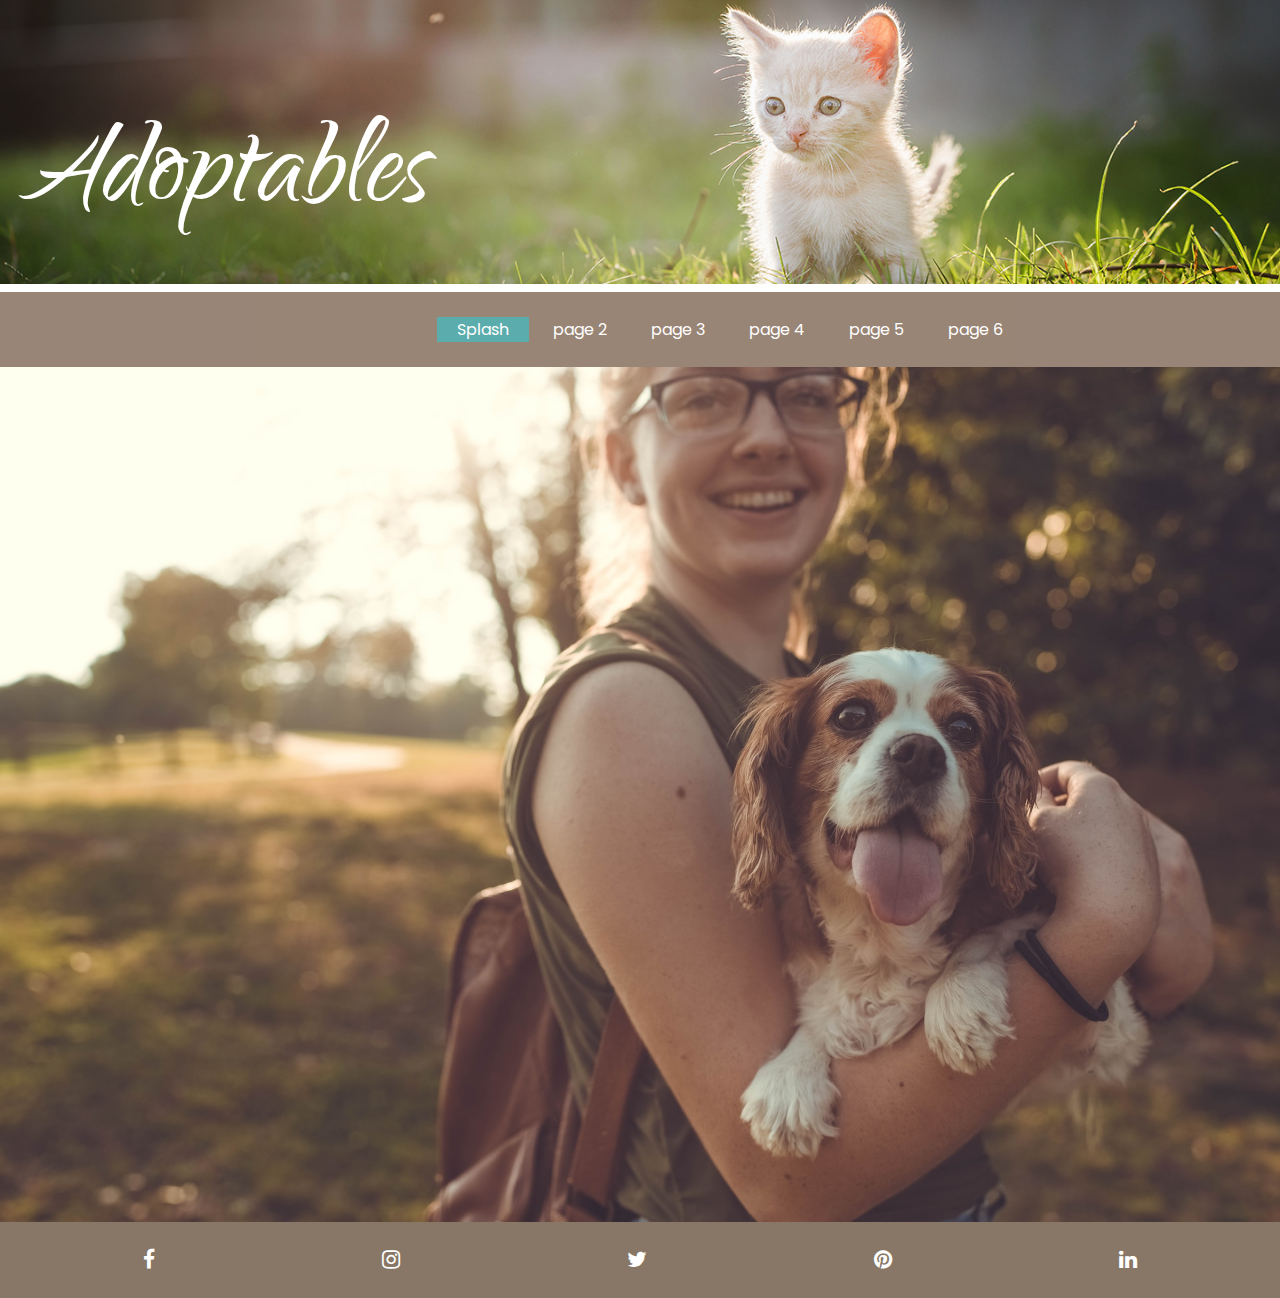
==== index.html @ 3d2f53cd "Latest work 10/20" ====
<!DOCTYPE html>
<html lang="en">
<head>
  <meta charset="UTF-8">
  <meta name="viewport" content="width=device-width, initial-scale=1.0">
  <link rel="stylesheet" href="https://cdnjs.cloudflare.com/ajax/libs/font-awesome/4.7.0/css/font-awesome.min.css">
  <link rel="stylesheet" type="text/css" href="./assets/stylesheets/styles.css" />
  <title>Hero Screen - Muffins & Text</title>

  <style>
    * {
      padding: 0;
      margin: 0;
    }

    .horizontal-nav {
      background-color: rgba(73, 38, 12, 0.7);
    }

    .hero-image {
      height: 100%;
      width: 100%;
      /* Center and scale the image nicely */
      background-position: center;
      background-repeat: no-repeat;
      background-size: cover;
      vertical-align: bottom; /* remove whitespace below image */
    }

    h1 {
      color: #887766;
      font-size: 64px;
      font-weight: bold;
    }

    .container {
      position: relative;
      width: 100%;
    }

    .hero-text {
      position: absolute;
      top: 15%;
      left: 30%;
    }

    .footer-content {
      width: 100%;
      background-color: #887766;
    }


  </style>
</head>

<body>
  <header>
    <!-- <h1>Adoptables</h1>
    <img class="hero-image" src="assets/images/AdobeStock_359118399.jpg" /> -->
    <div class="logo">
      <img src="assets/images/AdobeStock_359118399.jpg" alt="Adoptables" style="width:100%;">
      <div class="bottom-left">Adoptables</div>
    </div>
    <!-- TODO: go assets/stylesheets/styles.css, look for the logo class and change the image -->
    <a class="logo" href="index.html"></a>
    <nav>
      <div class="horizontal-nav">
        <a class="active-menu-item" hrf="#">Splash</a>
        <a href="page-2.html">page 2</a>
        <a href="page-3.html">page 3</a>
        <a href="page-4.html">page 4</a>
        <a href="page-5.html">page 5</a>
        <a href="page-6.html">page 6</a>
      </div>
      <div class="dropdown">
        <button class="dropbtn"><span class="fa fa-bars fa-x"></span></button>
        <div class="dropdown-content">
          <a class="active-menu-item" href="#">Splash</a>
          <a href="page-2.html">page 2</a>
          <a href="page-3.html">page 3</a>
          <a href="page-4.html">page 4</a>
          <a href="page-5.html">page 5</a>
          <a href="page-6.html">page 6</a>
        </div>
      </div>
    </nav>
  </header>

  <section class="container">
    <img class="hero-image" src="assets/images/sam-mcnamara-lBdVjQcfSRQ-unsplash.jpg" />
    <div class="hero-text">
    </div>
  <footer class="footer-content">
    <div class="social-icon">
      <!-- Facebook -->
      <a href="" target="_blank" class="fa fa-facebook-f fa-lg padding-right" style="color: #ffffff;"></a>
      <!--Instagram-->
      <a href="" target="_blank" class="fa fa-instagram fa-lg gpadding-right" style="color: #ffffff;"></a>
      <!-- Twitter -->
      <a href="" target="_blank" class="fa fa-twitter fa-lg padding-right" style="color: #ffffff;"></a>
      <!-- Pinterest -->
      <a href="" target="_blank" class="fa fa-pinterest fa-lg padding-right" style="color: #ffffff;"></a>
      <!-- Linkedin -->
      <a href="" target="_blank" class="fa fa-linkedin fa-lg padding-right" style="color: #ffffff;"></a>
    </div>
  </footer>
</body>

</html>
---- assets/stylesheets/styles.css ----
* {
  /* Defines how the width and height of an element are calculated: should they include padding and borders, or not. */
  /* box-sizing: border-box; Width and height apply to all parts of the element: content, padding and borders */
  /* box-sizing: content-box; Width and height only apply to the content of the element */
  box-sizing: border-box;
}
@font-face {
  font-family: "Font Family 1";
  src: url("../fonts/Qwigley/Qwigley-Regular.ttf") format("truetype");
}

@font-face {
  font-family: "Font Family 2";
  src: url("../fonts/Poppins/Poppins-Regular.ttf") format("truetype");
}

@font-face {
  font-family: "Font Family 3";
  src: url(../fonts/Poppins/Poppins-ExtraLight.ttf) format("truetype")
}

@font-face {
  font-family: "Font Family 4";
  src: url(assets/fonts/Poly/Poly-Regular.ttf) format("truetype")
}

body {
  margin: 0;
  padding: 0;
  font-family: "Font Family 2";
}

.horizontal-nav {
  background-color: #887766;
  padding: 0px 0px 0px 180px;
  opacity: 80%;
  text-align: center;
}

.horizontal-nav a {
  display: inline-block;
  color: #ffffff;
  margin: 25px 0px;
  padding:0px 20px;
  text-decoration: none;
}

.horizontal-nav a:hover {
  transition: all 0.5s ease;
  cursor: grab;
  background-color: #777777;
}

header a.logo {
  transition: all 0.5s ease;
  position: absolute;
  display: block;
  width: 70px;
  height: 70px;
  /* change dish-01.png to your loge image */
  background: url(../images/dish-01.png) no-repeat 0 0;
  background-size: contain;
  top: 10px;
  left: 20px;
  z-index: 100;
}

header a.logo:hover {
  transition: all 0.5s ease;
  opacity: 0.8;
}

/********** BEG for dropdown menu in small screen **********/
.dropdown {
  transition: all 0.5s ease;
  position: absolute;
  display: none;
  top: 0; /* top right bottom left work with position:absolute, set an absolute position where to put the dropdown menu */
  right: 0px;
  z-index: 100;
}

.dropbtn {
  background-color: rgba(0, 102, 102, 0);
  color: #ffffff;
  padding: 16px;
  font-size: 16px;
  border: none;
  cursor: pointer;
  line-height: normal; /* do this override/cascade the line-height set in carousel plugin */
}

.dropdown-content {
  transition: all 0.5s ease;
  display: none; /* set display to none, so dropdown menu won't show till hover dropdown */
  position: absolute;
  right: 0;
  background-color: rgba(0, 102, 102, 0.8);
  /*min-width: 280px;
  box-shadow: 0px 8px 16px 0px rgba(0, 0, 0, 0.2);
  z-index: 1;*/
}

.dropdown-content a {
  transition: all 0.5s ease;
  color: #ffffff;
  padding: 12px 16px;
  text-decoration: none;
  display: block;
  text-align: center;
  line-height: normal; /* do this override/cascade the line-height set in carousel plugin */
}

.dropdown-content a:hover {
  transition: all 0.5s ease;
  background-color: #339999;
}

.dropdown:hover .dropdown-content {
  transition: all 0.5s ease;
  display: block;
}

.dropdown:hover {
  transition: all 0.5s ease;
  background-color: rgba(0, 102, 102, 0.8);
}

.active-menu-item {
  background-color: #339999;
}

/* logo holding the image and the text */
.logo {
  position: relative;
  text-align: center;
  color: white;
  font-family: "Font Family 1";
}

/* Bottom left text */
.bottom-left {
  position: absolute;
  bottom: 8px;
  left: 16px;
 font-size: 150px;
  padding-bottom: 10px;
}


/* style page banner */
header.page-2 {
 
}

header.page-3 {
  /* add you own header here */
  background: #eee url(../images/AdobeStock_359118399.jpg) no-repeat center; /* top center bottom - 1/3 of the image full height */
  background-size: cover;
  height: 450px;
}

header.page-4 {
  /* add you own header here */background: #eee url(../images/AdobeStock_359118399.jpg) no-repeat center; /* top center bottom - 1/3 of the image full height */
  background-size: cover;
  height: 450px;
}

header.page-5 {
  /* add you own header here */background: #eee url(../images/AdobeStock_359118399.jpg) no-repeat center; /* top center bottom - 1/3 of the image full height */
  background-size: cover;
  height: 450px;
}

header.page-6 {
  /* add you own header here */background: #eee url(../images/AdobeStock_359118399.jpg) no-repeat center; /* top center bottom - 1/3 of the image full height */
  background-size: cover;
  height: 450px;
}

/* BEG styling headings */
h1 {
  margin: 0px 0px 1em 0px;
  color: #076d6f;
  font-size: 1.7em;
  font-weight: bold;
  font-family: "Font Family 1";
}

h2 {
  font-family: "Font Family 1";
}

h3 {
  margin: 0px 0px 1.5em 0px;
  color: black;
  font-size: 2em;
  font-weight: normal;
  letter-spacing: normal;
  font-family: "Font Family 3";
}

h4 {
  margin: 0px 0px 0px 0px;
  color: black;
  font-size: 18px;
  font-weight: normal;
  letter-spacing: normal;
  font-family: "Font Family 4";
}
/* END styling headings */

a {
  color: #00a2ff;
  text-decoration: none;
}

.to-top {
  width: 100%;
  padding: 30px;
  display: flex;
  justify-content: center;
}

article > div {
/* padding: top right bottom left */
padding: 0px 40px 0px 40px;
}

footer > div.social-icon {
  padding: 30px;
  display: flex;
  justify-content: space-around;
}

@media screen and (max-width: 750px) {
  header.page-2 {
    background: #eee url(../images/food-02.jpg) no-repeat center; 
    background-size: cover;
    height: 270px;
  }

  header a.logo {
    height: 40px;
  }

  .horizontal-nav {
    padding: 0 0 0 60px;
  }

  .horizontal-nav a {
    margin: 10px 0px;
  }

  article {
    width: 100%;
    float: none;
    margin-bottom: 40px;
  }
  article > div {
    margin: 0px 40px;
    /* padding: top right bottom left */
    padding: 0px 0px 30px 0px;
    border-right: none;
    border-bottom: 1px solid #555;
  }
}

/********** BEG for dropdown menu in small screen **********/
@media screen and (max-width: 500px) {
  .horizontal-nav {
    transition: all 0.5s ease;
    display: none;
  }

  .dropdown {
    background-color: rgba(0, 0, 0, 0.6);
    display: block; 
  }

  .dropdown-content {
    min-width: 500px;
  }

  header a.logo {
    position: absolute;
    top: 5px;
    left: 10px;
  }

  header.page-2 {
    transition: all 0.5s ease;
    height: 100px;
  }

  header.page-3 {
    /* add you own header here */
  }

  header.page-4 {
    /* add you own header here */
  }

  header.page-5 {
    /* add you own header here */
  }
  
  header.page-6 {
    /* add you own header here */
  }
}
/********** END for dropdown menu in small screen **********/
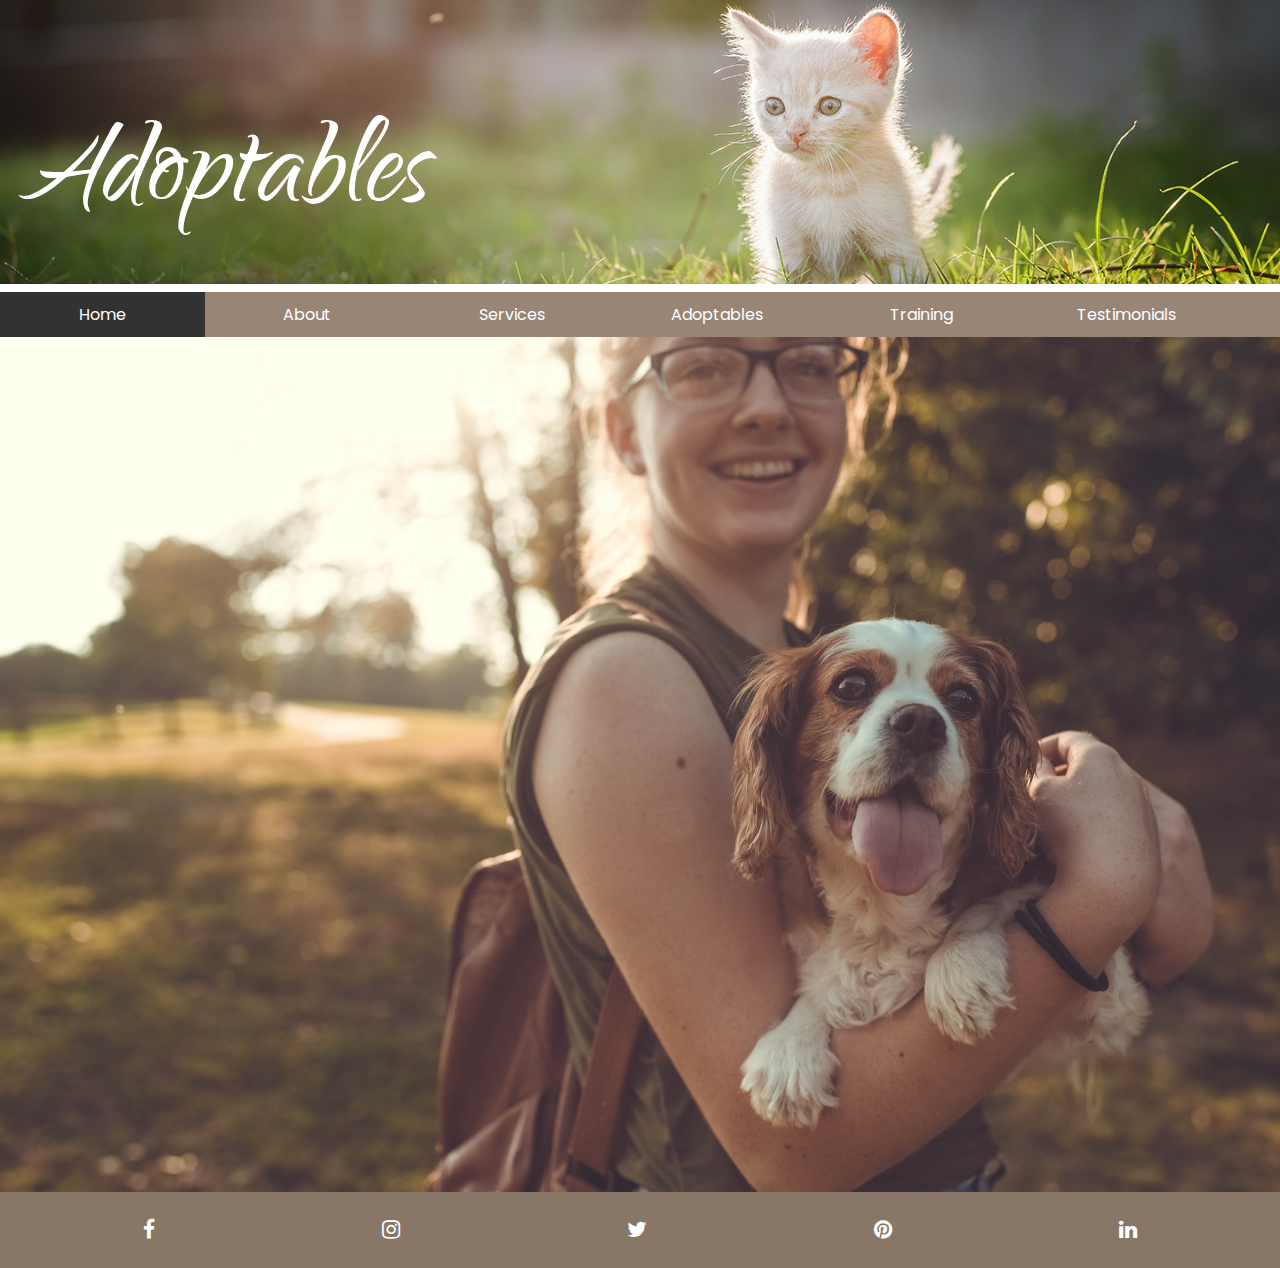
==== commit 9ed64ba9: "Latest Work 10/22" ====
--- a/index.html
+++ b/index.html
@@ -65,22 +65,22 @@
     <a class="logo" href="index.html"></a>
     <nav>
       <div class="horizontal-nav">
-        <a class="active-menu-item" hrf="#">Splash</a>
-        <a href="page-2.html">page 2</a>
-        <a href="page-3.html">page 3</a>
-        <a href="page-4.html">page 4</a>
-        <a href="page-5.html">page 5</a>
-        <a href="page-6.html">page 6</a>
+        <a class="active-menu-item" hrf="#">Home</a>
+        <a href="page-2.html">About</a>
+        <a href="page-3.html">Services</a>
+        <a href="page-4.html">Adoptables</a>
+        <a href="page-5.html">Training</a>
+        <a href="page-6.html">Testimonials</a>
       </div>
       <div class="dropdown">
         <button class="dropbtn"><span class="fa fa-bars fa-x"></span></button>
         <div class="dropdown-content">
-          <a class="active-menu-item" href="#">Splash</a>
-          <a href="page-2.html">page 2</a>
-          <a href="page-3.html">page 3</a>
-          <a href="page-4.html">page 4</a>
-          <a href="page-5.html">page 5</a>
-          <a href="page-6.html">page 6</a>
+          <a class="active-menu-item" href="#">Home</a>
+          <a href="page-2.html">About</a>
+          <a href="page-3.html">Services</a>
+          <a href="page-4.html">Adoptables</a>
+          <a href="page-5.html">Training</a>
+          <a href="page-6.html">Testimonials</a>
         </div>
       </div>
     </nav>
--- a/assets/stylesheets/styles.css
+++ b/assets/stylesheets/styles.css
@@ -16,12 +16,12 @@
 
 @font-face {
   font-family: "Font Family 3";
-  src: url(../fonts/Poppins/Poppins-ExtraLight.ttf) format("truetype")
+  src: url("../fonts/Poppins/Poppins-ExtraLight.ttf") format("truetype")
 }
 
 @font-face {
   font-family: "Font Family 4";
-  src: url(assets/fonts/Poly/Poly-Regular.ttf) format("truetype")
+  src: url("assets/fonts/Poly/Poly-Regular.ttf") format("truetype")
 }
 
 body {
@@ -32,23 +32,25 @@
 
 .horizontal-nav {
   background-color: #887766;
-  padding: 0px 0px 0px 180px;
   opacity: 80%;
-  text-align: center;
+  overflow: auto;
+  width: 100%;
 }
 
 .horizontal-nav a {
   display: inline-block;
+  width: 16%;
   color: #ffffff;
-  margin: 25px 0px;
-  padding:0px 20px;
+  padding:10px;
   text-decoration: none;
+  text-align: center;
+  float: left;
 }
 
 .horizontal-nav a:hover {
   transition: all 0.5s ease;
   cursor: grab;
-  background-color: #777777;
+  background-color: #625140;
 }
 
 header a.logo {
@@ -113,7 +115,7 @@
 
 .dropdown-content a:hover {
   transition: all 0.5s ease;
-  background-color: #339999;
+  background-color: black;
 }
 
 .dropdown:hover .dropdown-content {
@@ -127,7 +129,7 @@
 }
 
 .active-menu-item {
-  background-color: #339999;
+  background-color: black;
 }
 
 /* logo holding the image and the text */
@@ -136,6 +138,7 @@
   text-align: center;
   color: white;
   font-family: "Font Family 1";
+  padding-bottom: 0;
 }
 
 /* Bottom left text */
@@ -183,7 +186,7 @@
   margin: 0px 0px 1em 0px;
   color: #076d6f;
   font-size: 1.7em;
-  font-weight: bold;
+  font-weight: regular;
   font-family: "Font Family 1";
 }
 
@@ -192,7 +195,7 @@
 }
 
 h3 {
-  margin: 0px 0px 1.5em 0px;
+  margin: 30px 0px 10px 0px;
   color: black;
   font-size: 2em;
   font-weight: normal;
@@ -208,6 +211,7 @@
   letter-spacing: normal;
   font-family: "Font Family 4";
 }
+
 /* END styling headings */
 
 a {
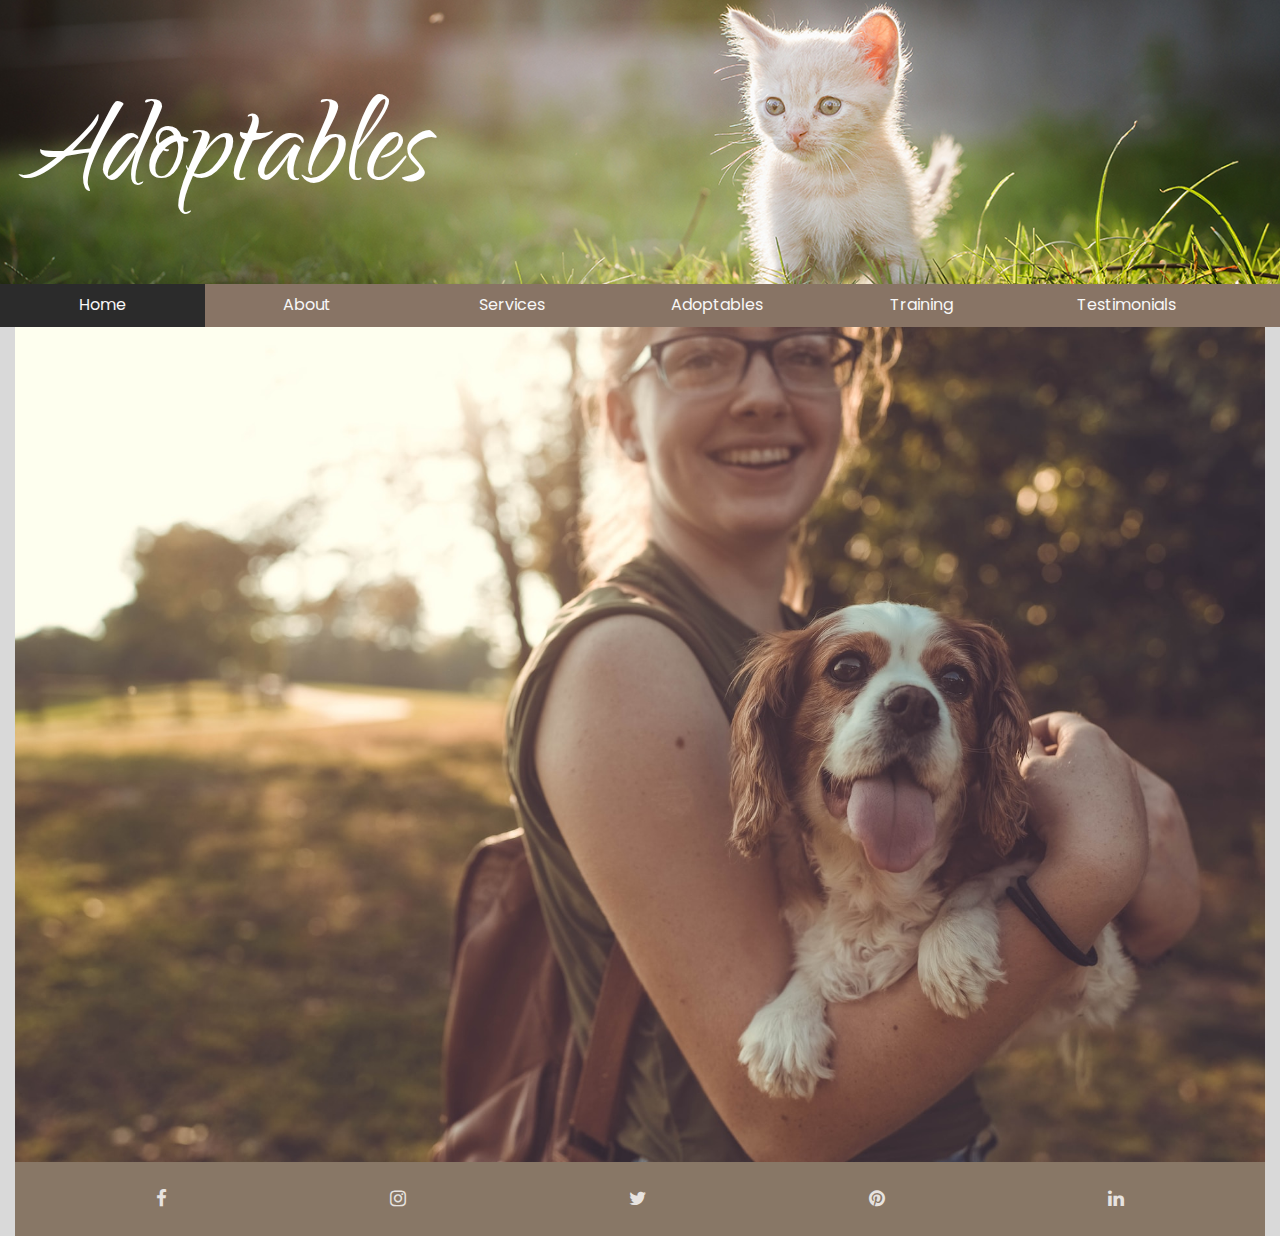
==== commit 3363e638: "latest updates 10/23" ====
--- a/index.html
+++ b/index.html
@@ -3,9 +3,10 @@
 <head>
   <meta charset="UTF-8">
   <meta name="viewport" content="width=device-width, initial-scale=1.0">
+  <link rel="stylesheet" href="https://maxcdn.bootstrapcdn.com/bootstrap/3.4.1/css/bootstrap.min.css" />
   <link rel="stylesheet" href="https://cdnjs.cloudflare.com/ajax/libs/font-awesome/4.7.0/css/font-awesome.min.css">
   <link rel="stylesheet" type="text/css" href="./assets/stylesheets/styles.css" />
-  <title>Hero Screen - Muffins & Text</title>
+  <title>Hero Screen - Adoptables</title>
 
   <style>
     * {
--- a/assets/stylesheets/styles.css
+++ b/assets/stylesheets/styles.css
@@ -28,12 +28,14 @@
   margin: 0;
   padding: 0;
   font-family: "Font Family 2";
+  background: #D9D9D9;
 }
 
 .horizontal-nav {
   background-color: #887766;
   opacity: 80%;
   overflow: auto;
+  font-size: 16px;
   width: 100%;
 }
 
@@ -97,7 +99,7 @@
   display: none; /* set display to none, so dropdown menu won't show till hover dropdown */
   position: absolute;
   right: 0;
-  background-color: rgba(0, 102, 102, 0.8);
+  background-color: #887766;
   /*min-width: 280px;
   box-shadow: 0px 8px 16px 0px rgba(0, 0, 0, 0.2);
   z-index: 1;*/
@@ -125,7 +127,7 @@
 
 .dropdown:hover {
   transition: all 0.5s ease;
-  background-color: rgba(0, 102, 102, 0.8);
+  background-color: #887766;
 }
 
 .active-menu-item {
@@ -157,16 +159,9 @@
 }
 
 header.page-3 {
-  /* add you own header here */
-  background: #eee url(../images/AdobeStock_359118399.jpg) no-repeat center; /* top center bottom - 1/3 of the image full height */
-  background-size: cover;
-  height: 450px;
 }
 
 header.page-4 {
-  /* add you own header here */background: #eee url(../images/AdobeStock_359118399.jpg) no-repeat center; /* top center bottom - 1/3 of the image full height */
-  background-size: cover;
-  height: 450px;
 }
 
 header.page-5 {
@@ -184,23 +179,32 @@
 /* BEG styling headings */
 h1 {
   margin: 0px 0px 1em 0px;
-  color: #076d6f;
+  color: white;
   font-size: 1.7em;
   font-weight: regular;
   font-family: "Font Family 1";
 }
 
 h2 {
-  font-family: "Font Family 1";
-}
-
-h3 {
   margin: 30px 0px 10px 0px;
   color: black;
   font-size: 2em;
   font-weight: normal;
   letter-spacing: normal;
   font-family: "Font Family 3";
+}
+
+h3 {
+  width: 320px;
+  height: 105px;
+  flex-shrink: 0;
+  color: #000;
+  text-align: center;
+  font-family: Poppins;
+  font-size: 18px;
+  font-style: normal;
+  font-weight: 300;
+  line-height: 35px; /* 194.444% */
 }
 
 h4 {
@@ -215,8 +219,33 @@
 /* END styling headings */
 
 a {
-  color: #00a2ff;
+  color: black;
   text-decoration: none;
+}
+
+p {
+  font-family: "font family 4";
+  line-height: 170%;
+  font-size: 18px;
+}
+
+li {
+  font-family: "Font Family 3";
+  font-size: 16px;
+}
+
+li span {
+  position: relative;
+  left: -20px;
+}
+
+ul {
+  font-family: "Font Family 3";
+  font-size: 16px;
+}
+
+strong {
+  font-weight: bolder;
 }
 
 .to-top {
@@ -235,6 +264,8 @@
   padding: 30px;
   display: flex;
   justify-content: space-around;
+  background-color: #887766;
+  opacity: 80%;
 }
 
 @media screen and (max-width: 750px) {
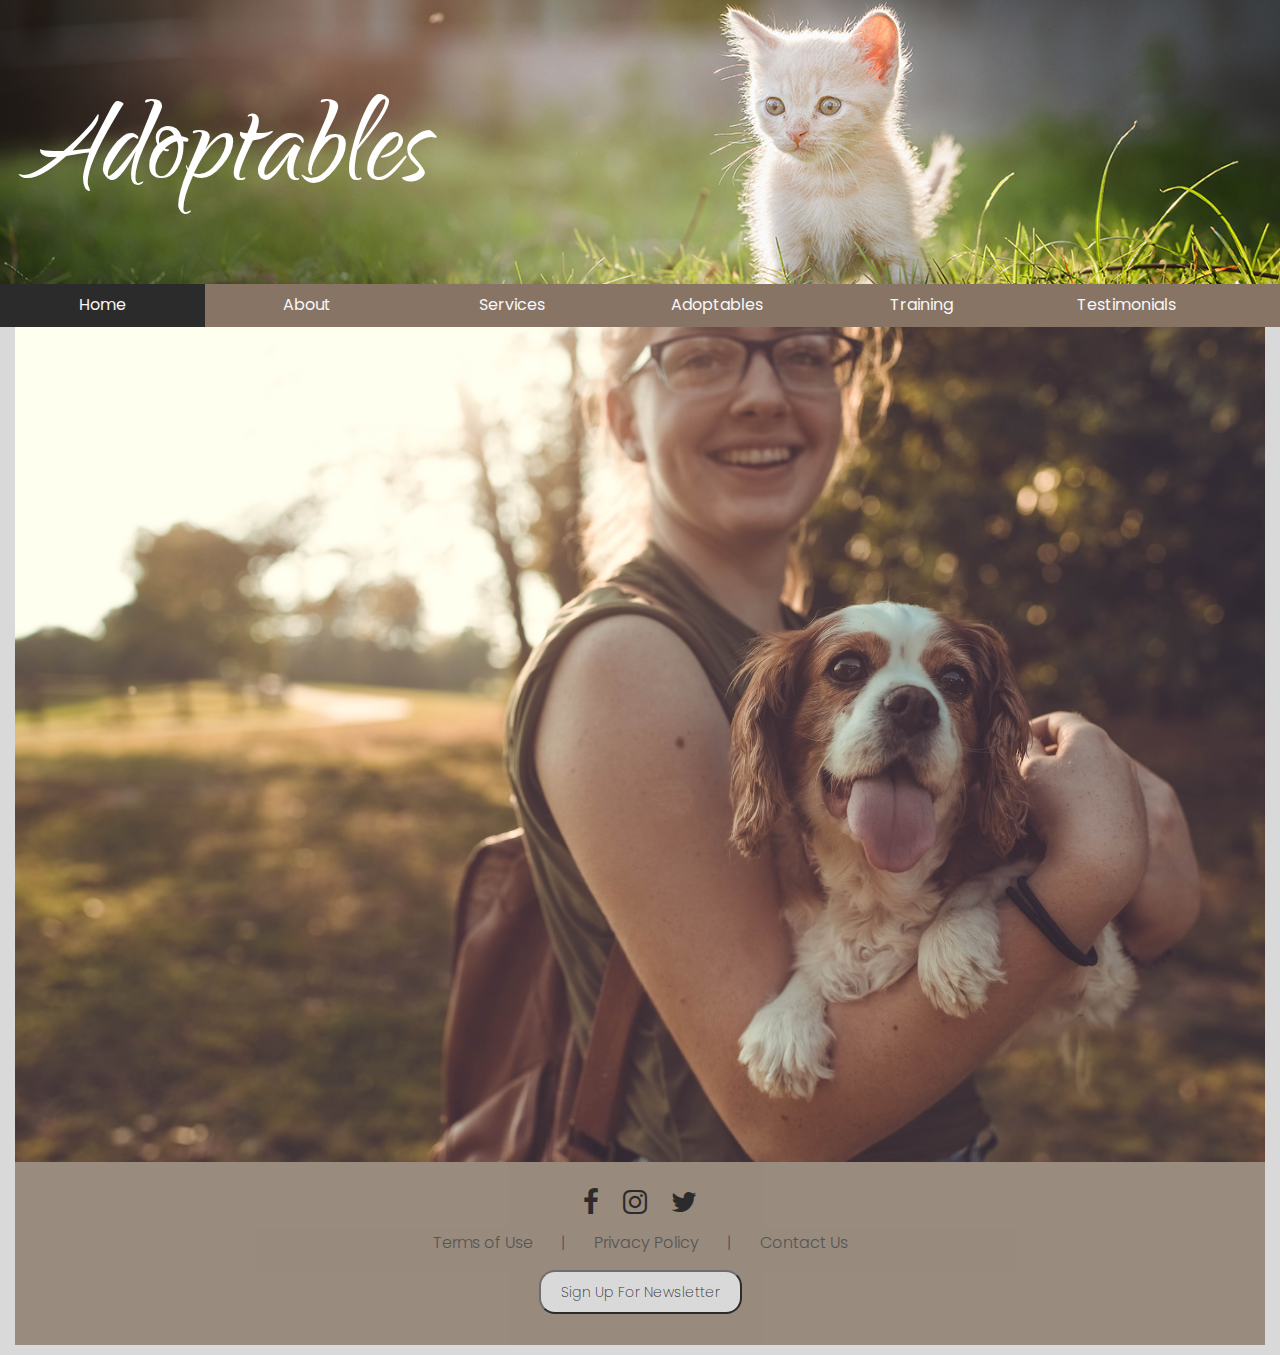
==== commit abe54495: "Latest Updates 10/27" ====
--- a/index.html
+++ b/index.html
@@ -91,20 +91,25 @@
     <img class="hero-image" src="assets/images/sam-mcnamara-lBdVjQcfSRQ-unsplash.jpg" />
     <div class="hero-text">
     </div>
-  <footer class="footer-content">
-    <div class="social-icon">
-      <!-- Facebook -->
-      <a href="" target="_blank" class="fa fa-facebook-f fa-lg padding-right" style="color: #ffffff;"></a>
-      <!--Instagram-->
-      <a href="" target="_blank" class="fa fa-instagram fa-lg gpadding-right" style="color: #ffffff;"></a>
-      <!-- Twitter -->
-      <a href="" target="_blank" class="fa fa-twitter fa-lg padding-right" style="color: #ffffff;"></a>
-      <!-- Pinterest -->
-      <a href="" target="_blank" class="fa fa-pinterest fa-lg padding-right" style="color: #ffffff;"></a>
-      <!-- Linkedin -->
-      <a href="" target="_blank" class="fa fa-linkedin fa-lg padding-right" style="color: #ffffff;"></a>
-    </div>
-  </footer>
+    <footer> 
+      <div class="social-icon" style="padding-top: 30px; padding-bottom: 15px;">
+        <!-- Facebook -->
+        <a href="/index.html" target="_blank" class="fa fa-facebook-f fa-lg fa-2x padding-right" style="padding-right: 20px;"></a>
+        <!--Instagram-->
+        <a href="/index.html" target="_blank" class="fa fa-instagram fa-lg fa-2x padding-right" style="padding-right: 20px;"></a>
+        <!-- Twitter -->
+        <a href="index.html" target="_blank" class="fa fa-twitter fa-lg fa-2x padding-right"></a>
+        </div>
+  
+        <div class="social-icon">
+        <p style="font-size: 16px; font-family: 'Font Family 5';">Terms of Use &nbsp; &nbsp; &nbsp; | &nbsp; &nbsp; &nbsp; Privacy Policy &nbsp; &nbsp; &nbsp; | &nbsp; &nbsp; &nbsp; Contact Us</p>
+        <button class="button">Sign Up For Newsletter</button>
+      </div>
+  
+      <div class="social-icon">
+        <p style="font-size: 16px; font-family: 'Font Family 5';"> &nbsp; </p>
+      </div>
+    </footer>
 </body>
 
 </html>--- a/assets/stylesheets/styles.css
+++ b/assets/stylesheets/styles.css
@@ -22,6 +22,11 @@
 @font-face {
   font-family: "Font Family 4";
   src: url("assets/fonts/Poly/Poly-Regular.ttf") format("truetype")
+}
+
+@font-face {
+  font-family: "Font Family 5";
+  src: url("../fonts/Poppins/Poppins-Light.ttf") format("truetype");
 }
 
 body {
@@ -134,6 +139,20 @@
   background-color: black;
 }
 
+.button {
+  background-color: #D9D9D9;
+  color: black;
+  padding: 10px 20px;
+  text-align: center;
+  text-decoration: none;
+  display: inline-block;
+  margin: 4px 2px;
+  cursor: pointer;
+  border-radius: 16px;
+  font-family: "Font Family 3";
+  
+}
+
 /* logo holding the image and the text */
 .logo {
   position: relative;
@@ -165,15 +184,11 @@
 }
 
 header.page-5 {
-  /* add you own header here */background: #eee url(../images/AdobeStock_359118399.jpg) no-repeat center; /* top center bottom - 1/3 of the image full height */
-  background-size: cover;
-  height: 450px;
+
 }
 
 header.page-6 {
-  /* add you own header here */background: #eee url(../images/AdobeStock_359118399.jpg) no-repeat center; /* top center bottom - 1/3 of the image full height */
-  background-size: cover;
-  height: 450px;
+
 }
 
 /* BEG styling headings */
@@ -216,6 +231,19 @@
   font-family: "Font Family 4";
 }
 
+h5 {
+  width: 685px;
+  height: 50px;
+  flex-shrink: 0;
+  color: white;
+  text-align: center;
+  font-family: "Font Family 3";
+  font-size: 30px;
+  font-style: normal;
+  font-weight: 300;
+  line-height: 35px; /* 194.444% */
+}
+
 /* END styling headings */
 
 a {
@@ -255,15 +283,14 @@
   justify-content: center;
 }
 
+
 article > div {
 /* padding: top right bottom left */
 padding: 0px 40px 0px 40px;
 }
 
 footer > div.social-icon {
-  padding: 30px;
-  display: flex;
-  justify-content: space-around;
+  text-align: center;
   background-color: #887766;
   opacity: 80%;
 }
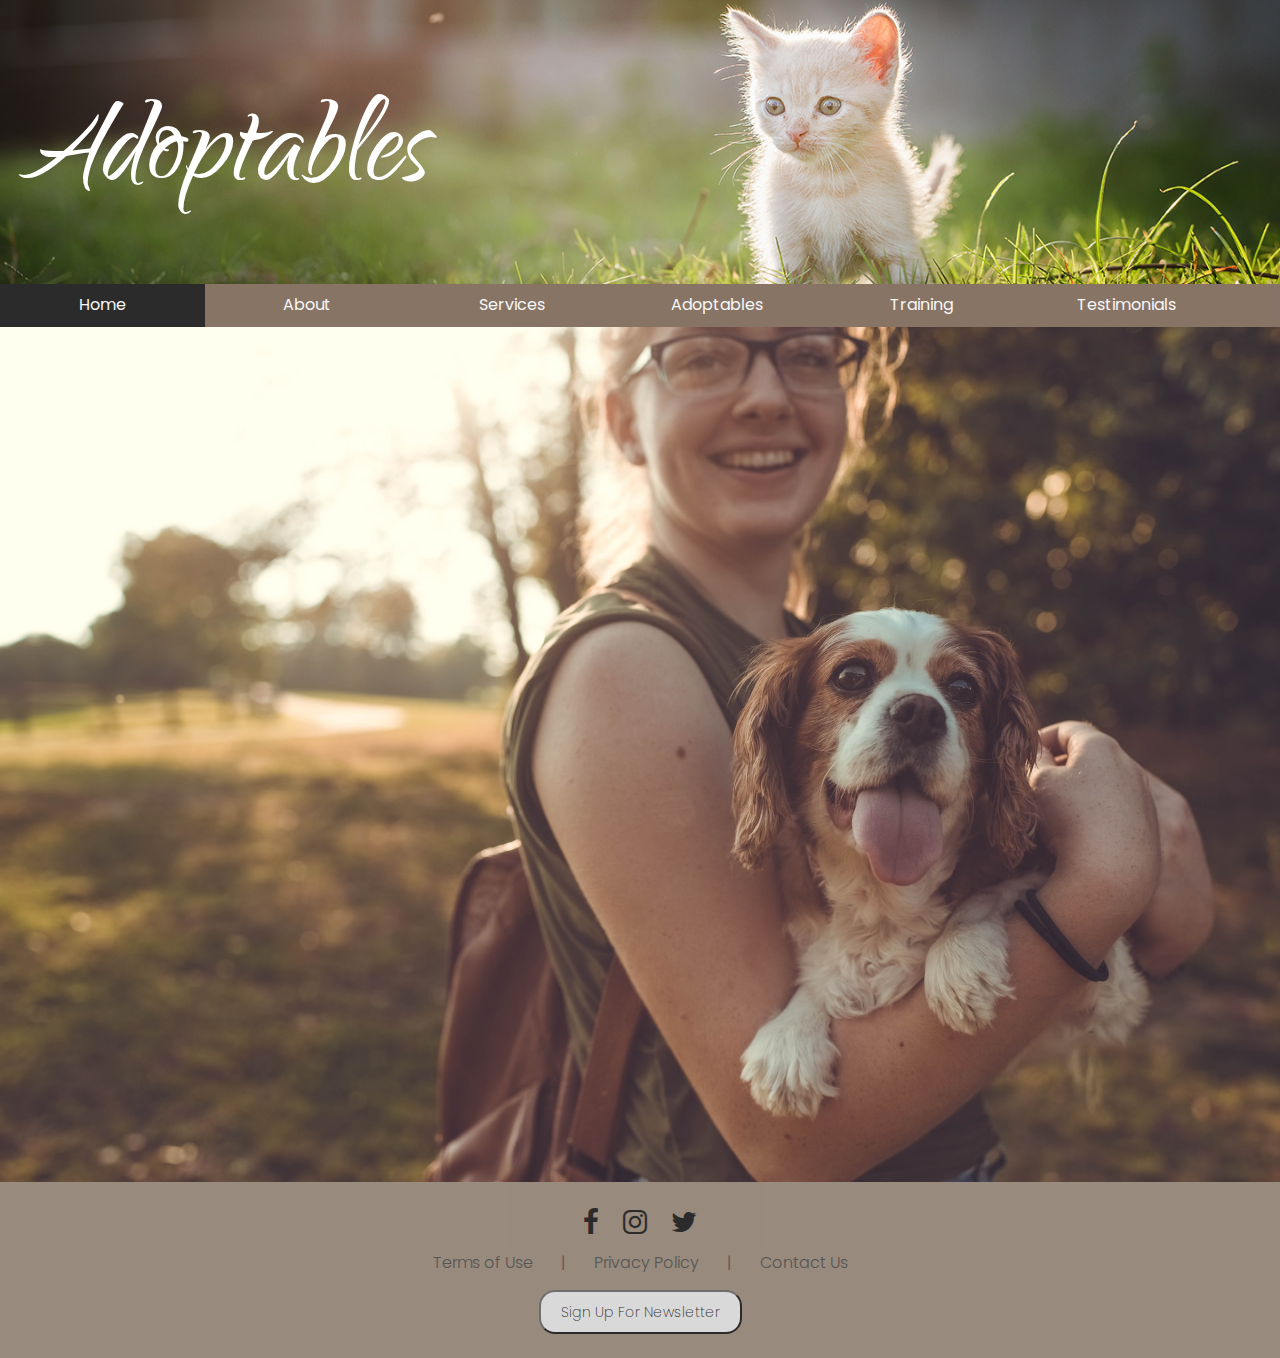
==== commit 17f575be: "Latest Updates 11/5" ====
--- a/index.html
+++ b/index.html
@@ -37,6 +37,8 @@
     .container {
       position: relative;
       width: 100%;
+      padding: 0;
+      margin: 0;
     }
 
     .hero-text {
@@ -59,7 +61,7 @@
     <!-- <h1>Adoptables</h1>
     <img class="hero-image" src="assets/images/AdobeStock_359118399.jpg" /> -->
     <div class="logo">
-      <img src="assets/images/AdobeStock_359118399.jpg" alt="Adoptables" style="width:100%;">
+      <img src="assets/images/header.jpg" alt="Adoptables" style="width:100%;">
       <div class="bottom-left">Adoptables</div>
     </div>
     <!-- TODO: go assets/stylesheets/styles.css, look for the logo class and change the image -->
@@ -101,15 +103,14 @@
         <a href="index.html" target="_blank" class="fa fa-twitter fa-lg fa-2x padding-right"></a>
         </div>
   
-        <div class="social-icon">
+        <div class="social-icon" style="padding-bottom: 20px;">
         <p style="font-size: 16px; font-family: 'Font Family 5';">Terms of Use &nbsp; &nbsp; &nbsp; | &nbsp; &nbsp; &nbsp; Privacy Policy &nbsp; &nbsp; &nbsp; | &nbsp; &nbsp; &nbsp; Contact Us</p>
         <button class="button">Sign Up For Newsletter</button>
       </div>
   
-      <div class="social-icon">
-        <p style="font-size: 16px; font-family: 'Font Family 5';"> &nbsp; </p>
-      </div>
+
     </footer>
+    </section>
 </body>
 
 </html>--- a/assets/stylesheets/styles.css
+++ b/assets/stylesheets/styles.css
@@ -74,6 +74,7 @@
   z-index: 100;
 }
 
+
 header a.logo:hover {
   transition: all 0.5s ease;
   opacity: 0.8;
@@ -207,6 +208,7 @@
   font-weight: normal;
   letter-spacing: normal;
   font-family: "Font Family 3";
+  padding-bottom: 30px;
 }
 
 h3 {
@@ -232,8 +234,7 @@
 }
 
 h5 {
-  width: 685px;
-  height: 50px;
+ 
   flex-shrink: 0;
   color: white;
   text-align: center;
@@ -243,6 +244,15 @@
   font-weight: 300;
   line-height: 35px; /* 194.444% */
 }
+
+h6 {
+    margin: 30px 0px 10px 0px;
+    color: black;
+    font-size: 25px;
+    font-weight: lighter;
+    letter-spacing: normal;
+    font-family: "Font Family 3";
+  }
 
 /* END styling headings */
 
@@ -293,6 +303,7 @@
   text-align: center;
   background-color: #887766;
   opacity: 80%;
+  
 }
 
 @media screen and (max-width: 750px) {
